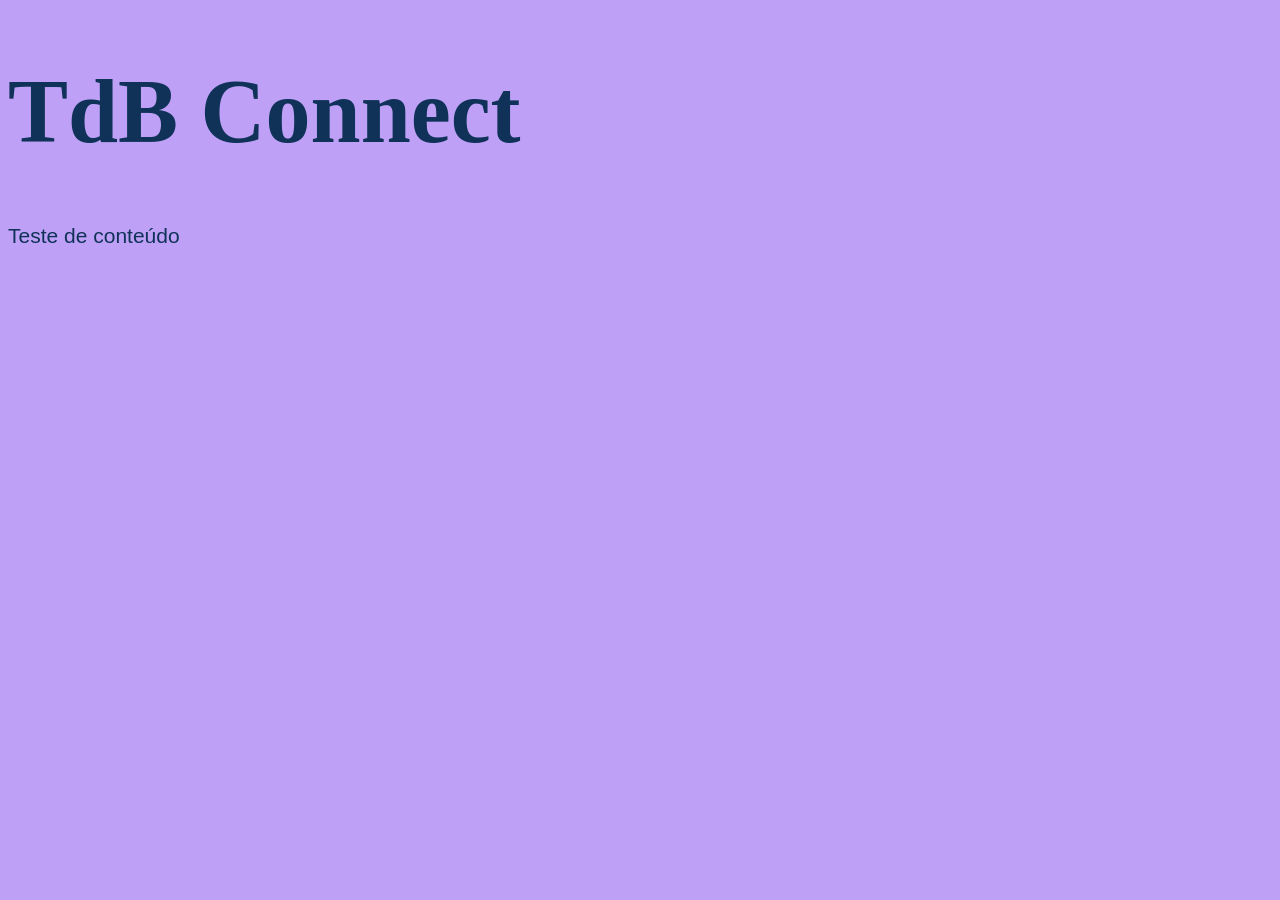
==== index.html @ 57d8d1f7 "style: aplica cores, fontes e tamanhos globais no body e títulos" ====
<!DOCTYPE html>
<html lang="pt-BR">
  <head>
    <meta charset="UTF-8">
    <meta name="viewport" content="width=device-width, initial-scale=1.0">
    <!-- Google Fonts - Bree Serif -->
    <link rel="preconnect" href="https://fonts.googleapis.com">
    <link rel="preconnect" href="https://fonts.gstatic.com" crossorigin>
    <link href="https://fonts.googleapis.com/css2?family=Bree+Serif&display=swap" rel="stylesheet">
    <!-- Título padronizado com o nome do projeto e da página -->
    <title>TdB Connect | Início</title> 
    
    <!-- Arquivos CSS (Na ordem exata da cascata) -->
    <link rel="stylesheet" href="css/reset.css">
    <link rel="stylesheet" href="css/variaveis.css">
    <link rel="stylesheet" href="css/global.css">
    <link rel="stylesheet" href="css/pages.css">
  </head>
  <body>
    <header>
      <h1>TdB Connect</h1>
    </header>
    <main>
      <p>Teste de conteúdo</p>
    </main>
  </body>
</html>
---- css/variaveis.css ----
/* CARREGAMENTO DAS FONTES LOCAIS (@font-face) */
@font-face {
  font-family: 'Glacial Indifference';
  src: url('../fonts/GlacialIndifference-Regular.otf') format('opentype');
  font-weight: normal;
  font-style: normal;
  font-display: swap;
}

@font-face {
  font-family: 'Lovelo Line';
  src: url('../fonts/Lovelo-Line.otf') format('opentype');
  font-weight: bold;
  font-style: normal;
  font-display: swap;
}

:root {
 /* Cores Principais */
 --cor-fundo: #bea1f7;
 --cor-primaria: #8367d3;
 --cor-destaque: #103258;
 --cor-destaque-hover: #1c5d6e;
 --cor-texto:  #103258;
 --cor-texto-claro: #ffffff;
 /*Tipografia e Fontes*/
 --fonte-titulo: georgia, serif;
 --fonte-subtitulo: "bree serif", serif;
 --fonte-corpo: "glacial indifference", sans-serif;
 --fonte-parceria: "lovelo line", sans-serif;
 /*Tamanhos de Fonte*/
 --tamanho-titulo: 90px;
 --tamanho-subtitulo: 29px;
 --tamanho-corpo: 21px;
 --tamanho-parceria: 23px;
 /* Arredondamento e Espaçamentos */
 --border-radius-botao: 20px;
 --espaco-p: 8px;
 --espaco-m: 16px;
 --espaco-g: 32px;
 --largura-max: 1200px;
}
---- css/global.css ----
body {
  background-color: var(--cor-fundo);
  color: var(--cor-texto);
  font-family: var(--fonte-corpo);
  font-size: var(--tamanho-corpo);
}

h1 {
  font-family: var(--fonte-titulo);
  font-size: var(--tamanho-titulo);
}
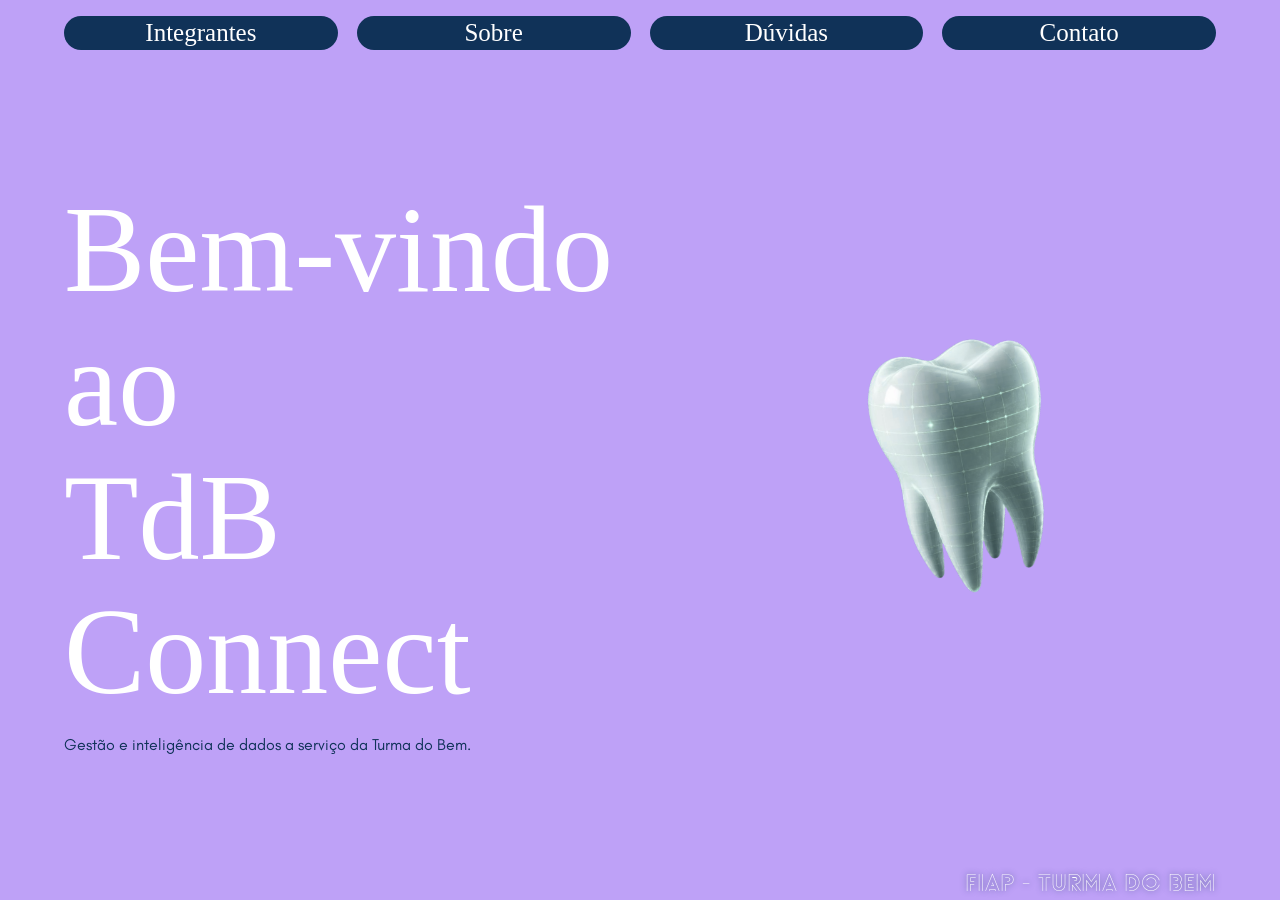
==== commit 70ec6140: "fix: corrige fontes locais e ajusta estilo do foco no menu." ====
--- a/index.html
+++ b/index.html
@@ -16,12 +16,29 @@
     <link rel="stylesheet" href="css/global.css">
     <link rel="stylesheet" href="css/pages.css">
   </head>
-  <body>
-    <header>
-      <h1>TdB Connect</h1>
-    </header>
-    <main>
-      <p>Teste de conteúdo</p>
-    </main>
+  <body>   
+     <header class="header">
+          <nav class="menu">
+              <ul>
+                  <li><a href="pages/integrantes.html">Integrantes</a></li>
+                  <li><a href="pages/sobre.html">Sobre</a></li>
+                  <li><a href="pages/faq.html">Dúvidas</a></li>
+                  <li><a href="pages/contato.html">Contato</a></li>
+              </ul>
+          </nav>
+     </header>
+
+     <main class="hero">
+         <section class="hero__texto">
+             <h1>Bem-vindo<br>ao<br>TdB Connect</h1>
+             <p>Gestão e inteligência de dados a serviço da Turma do Bem.</p>
+          </section>
+          <img class="hero__imagem" src="img/dente.png" alt="Dente com linhas digitais representando dados e tecnologia">
+     </main>
+
+      <footer class="footer">
+         <p>FIAP - TURMA DO BEM</p>
+      </footer>
   </body>
+  
 </html>  
--- a/css/variaveis.css
+++ b/css/variaveis.css
@@ -1,20 +1,3 @@
-/* CARREGAMENTO DAS FONTES LOCAIS (@font-face) */
-@font-face {
-  font-family: 'Glacial Indifference';
-  src: url('../fonts/GlacialIndifference-Regular.otf') format('opentype');
-  font-weight: normal;
-  font-style: normal;
-  font-display: swap;
-}
-
-@font-face {
-  font-family: 'Lovelo Line';
-  src: url('../fonts/Lovelo-Line.otf') format('opentype');
-  font-weight: bold;
-  font-style: normal;
-  font-display: swap;
-}
-
 :root {
  /* Cores Principais */
  --cor-fundo: #bea1f7;
@@ -29,15 +12,15 @@
  --fonte-corpo: "glacial indifference", sans-serif;
  --fonte-parceria: "lovelo line", sans-serif;
  /*Tamanhos de Fonte*/
- --tamanho-titulo: 90px;
- --tamanho-subtitulo: 29px;
- --tamanho-corpo: 21px;
+ --tamanho-titulo: 122px;
+ --tamanho-subtitulo: 25px;
+ --tamanho-corpo: 16px;
  --tamanho-parceria: 23px;
  /* Arredondamento e Espaçamentos */
- --border-radius-botao: 20px;
- --espaco-p: 8px;
+ --border-radius-botao: 25px;
+ --espaco-p: 3px;
  --espaco-m: 16px;
- --espaco-g: 32px;
+ --espaco-g: 19px;
  --largura-max: 1200px;
 }
 
--- a/css/global.css
+++ b/css/global.css
@@ -1,3 +1,19 @@
+/* CARREGAMENTO DAS FONTES LOCAIS (@font-face) */
+@font-face {
+  font-family: 'Glacial Indifference';
+  src: url('../fonts/GlacialIndifference-Regular.otf') format('opentype');
+  font-weight: normal;
+  font-style: normal;
+  font-display: swap;
+}
+
+@font-face {
+  font-family: 'Lovelo Line';
+  src: url('../fonts/Lovelo\ Line\ Light\ 300.otf') format('opentype');
+  font-weight: bold;
+  font-style: normal;
+  font-display: swap;
+}
 body {
   background-color: var(--cor-fundo);
   color: var(--cor-texto);
@@ -8,4 +24,112 @@
 h1 {
   font-family: var(--fonte-titulo);
   font-size: var(--tamanho-titulo);
+}
+/* ==========================================
+   Estilos compartilhados entre todas as páginas
+   (usa as variáveis definidas em variaveis.css)
+   ========================================== */
+
+/* ---------- Base ---------- */
+*,
+*::before,
+*::after {
+  box-sizing: border-box;
+  margin: 0;
+  padding: 0;
+}
+
+body {
+  min-height: 100vh;
+  display: flex;
+  flex-direction: column;
+  background-color: var(--cor-fundo);
+  color: var(--cor-texto);
+  font-family: var(--fonte-corpo);
+  font-size: var(--tamanho-corpo);
+}
+
+h1 {
+  font-family: var(--fonte-titulo);
+  font-size: var(--tamanho-titulo);
+}
+
+/* ---------- Margens laterais padrão ---------- */
+.header,
+.footer {
+  padding-left: 64px;
+  padding-right: 64px;
+}
+
+/* ---------- Menu ---------- */
+.header {
+  padding-top: var(--espaco-m);
+  padding-bottom: var(--espaco-m);
+}
+
+.menu ul {
+  display: grid;
+  grid-template-columns: repeat(4, 1fr);
+  gap: var(--espaco-g);
+  list-style: none;
+}
+
+.menu a {
+  display: block;
+  padding: var(--espaco-p) var(--espaco-m);
+  background-color: var(--cor-destaque);
+  color: var(--cor-texto-claro);
+  font-family: var(--fonte-subtitulo);
+  font-size: var(--tamanho-subtitulo);
+  text-align: center;
+  text-decoration: none;
+  border-radius: var(--border-radius-botao);
+}
+
+.menu a:hover {
+  background-color: var(--cor-destaque-hover);
+}
+
+/* ---------- Hero ---------- */
+.hero {
+  flex: 1; /* ocupa o espaço livre entre o menu e o rodapé */
+  display: flex;
+  align-items: center;
+  justify-content: space-between;
+  padding: 0 64px;
+}
+
+.hero__texto {
+  color: var(--cor-texto-claro); /* título em branco */
+}
+
+.hero__texto h1 {
+  font-weight: normal;
+  line-height: 1.1;
+}
+
+.hero__texto p {
+  margin-top: var(--espaco-m);
+  font-family: var(--fonte-corpo);
+  font-size: var(--tamanho-corpo);
+  color: var(--cor-texto); /* subtítulo em azul */
+}
+
+.hero__imagem {
+  max-width: 500px;
+  max-height: 60vh;
+  object-fit: contain;
+}
+
+/* ---------- Rodapé ---------- */
+.footer {
+  padding-top: var(--espaco-p);
+  padding-bottom: var(--espaco-p);
+  text-align: right;
+  text-transform: uppercase;
+  color: var(--cor-texto-claro);
+  font-family: var(--fonte-parceria);
+  font-size: var(--tamanho-parceria);
+  font-weight: bold;
+  text-shadow: 0 0 6px var(--cor-destaque); /* ajuda a ler a fonte fina */
 }
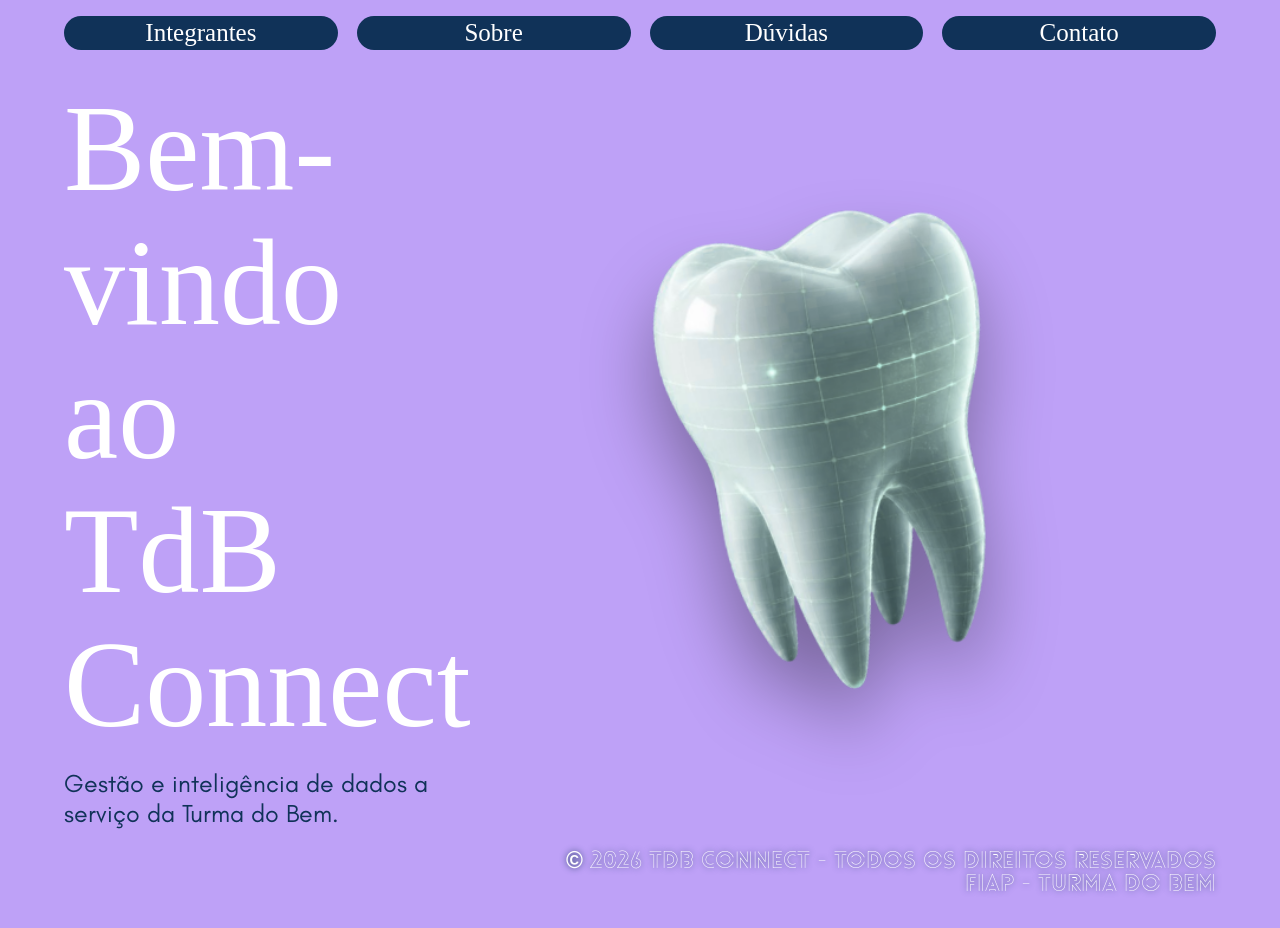
==== commit fbf2fd2f: "style: adiciona texto à esquerda no rodapé e aumenta o espaçamento inferior." ====
--- a/index.html
+++ b/index.html
@@ -37,6 +37,7 @@
      </main>
 
       <footer class="footer">
+         <p>© 2026 TdB Connect - Todos os direitos reservados</p>
          <p>FIAP - TURMA DO BEM</p>
       </footer>
   </body>
--- a/css/global.css
+++ b/css/global.css
@@ -25,10 +25,6 @@
   font-family: var(--fonte-titulo);
   font-size: var(--tamanho-titulo);
 }
-/* ==========================================
-   Estilos compartilhados entre todas as páginas
-   (usa as variáveis definidas em variaveis.css)
-   ========================================== */
 
 /* ---------- Base ---------- */
 *,
@@ -65,6 +61,8 @@
 .header {
   padding-top: var(--espaco-m);
   padding-bottom: var(--espaco-m);
+  position: relative;
+  z-index: 10;
 }
 
 .menu ul {
@@ -111,17 +109,27 @@
 .hero__texto p {
   margin-top: var(--espaco-m);
   font-family: var(--fonte-corpo);
-  font-size: var(--tamanho-corpo);
-  color: var(--cor-texto); /* subtítulo em azul */
+  font-size: var(--tamanho-subtitulo);   /* era o tamanho do corpo (21px), agora 29px */
+  color: var(--cor-texto);
 }
 
-.hero__imagem {
-  max-width: 500px;
-  max-height: 60vh;
+.hero__imagem { 
+  height: 75vh;
+  width: auto;
+  max-width: none;            /* tira o limite que segurava o tamanho */
+  flex-shrink: 0;
   object-fit: contain;
-}
+  margin-right: 40px;         /* folga para a imagem ampliada não sair da tela */
+  transform: scale(1.4);      /* aumenta só visualmente, sem empurrar o rodapé */
+  transform-origin: center;
+  /* ...o que já existe... */
+  filter: drop-shadow(0 30px 25px rgba(0, 0, 0, 0.35));
+  pointer-events: none;
+  }
 
-/* ---------- Rodapé ---------- */
+
+
+/* ---------- FIAP-TURMA DO BEM ---------- */
 .footer {
   padding-top: var(--espaco-p);
   padding-bottom: var(--espaco-p);
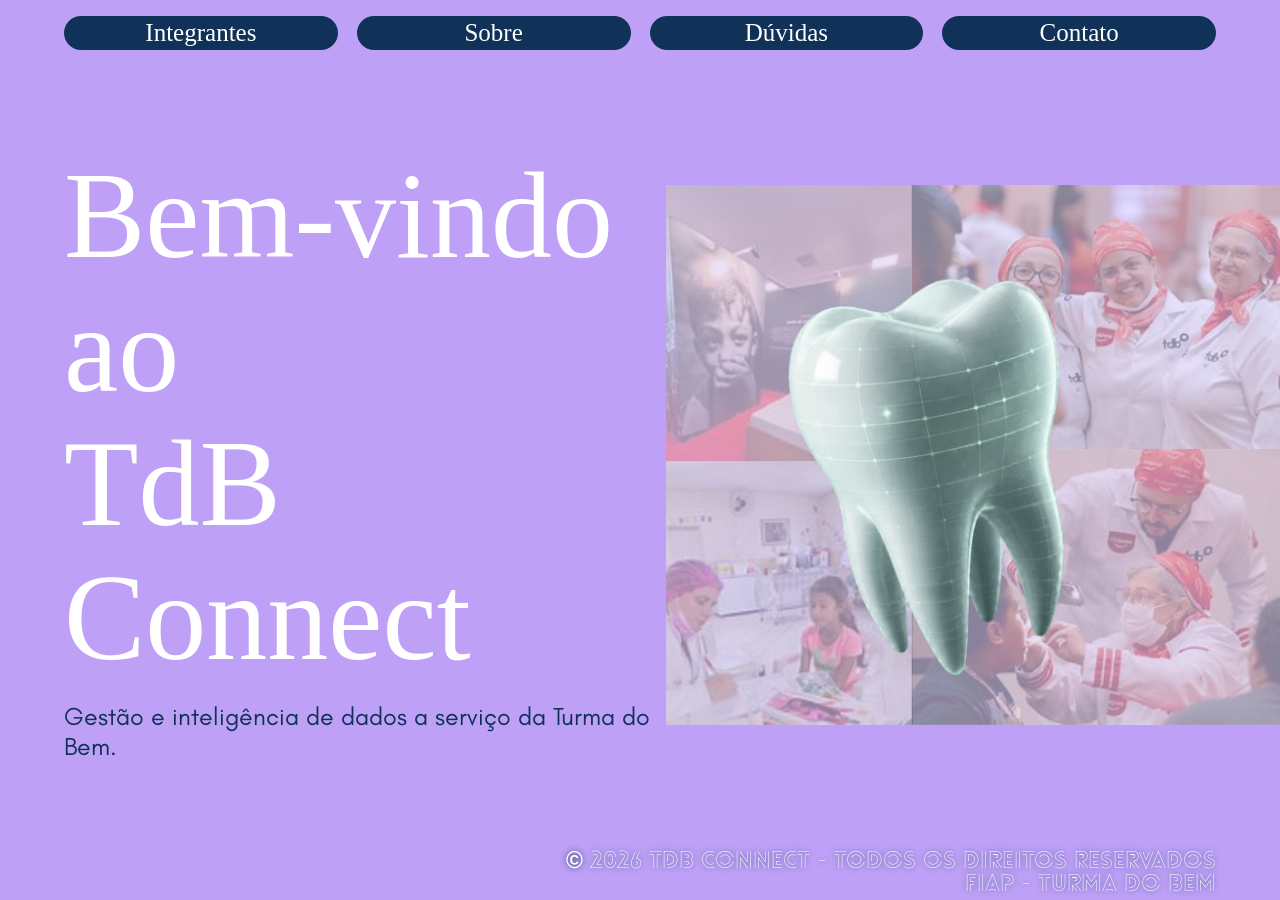
==== commit ac212fbf: "feat: finalização da página integrantes, faltando apenas a foto de dois integrantes." ====
--- a/index.html
+++ b/index.html
@@ -33,7 +33,10 @@
              <h1>Bem-vindo<br>ao<br>TdB Connect</h1>
              <p>Gestão e inteligência de dados a serviço da Turma do Bem.</p>
           </section>
-          <img class="hero__imagem" src="img/dente.png" alt="Dente com linhas digitais representando dados e tecnologia">
+              <div class="hero__figura">
+              <img class="hero__fotos" src="img/img.site/fundo.tdb.png" alt="Voluntários da Turma do Bem atendendo crianças">
+              <img class="hero__imagem" src="img/img.site/dente.png" alt="Dente com linhas digitais representando dados e tecnologia">
+          </div>
      </main>
 
       <footer class="footer">
--- a/css/global.css
+++ b/css/global.css
@@ -113,19 +113,36 @@
   color: var(--cor-texto);
 }
 
-.hero__imagem { 
-  height: 75vh;
+/* Caixa da colagem: define o tamanho do conjunto */
+.hero__figura {
+  position: relative;
+  flex-shrink: 0;
+  height: 60vh;
+  aspect-ratio: 1.31 / 1;    /* proporção da colagem no seu print */
+  max-width: 48vw;
+  margin-right: -64px;       /* encosta a colagem na borda direita da tela */
+}
+
+/* Colagem de fotos ao fundo */
+.hero__fotos {
+  position: absolute;
+  inset: 0;
+  width: 100%;
+  height: 100%;
+  object-fit: cover;
+  opacity: 0.7;              /* deixa as fotos "lavadas" pelo lilás, como no Canva */
+}
+
+/* Dente por cima */
+.hero__imagem {
+  position: absolute;
+  left: 45%;
+  top: 55%;
+  height: 145%;
   width: auto;
-  max-width: none;            /* tira o limite que segurava o tamanho */
-  flex-shrink: 0;
-  object-fit: contain;
-  margin-right: 40px;         /* folga para a imagem ampliada não sair da tela */
-  transform: scale(1.4);      /* aumenta só visualmente, sem empurrar o rodapé */
-  transform-origin: center;
-  /* ...o que já existe... */
-  filter: drop-shadow(0 30px 25px rgba(0, 0, 0, 0.35));
-  pointer-events: none;
-  }
+  max-width: none;
+  transform: translate(-50%, -50%);
+}
 
 
 
@@ -140,4 +157,4 @@
   font-size: var(--tamanho-parceria);
   font-weight: bold;
   text-shadow: 0 0 6px var(--cor-destaque); /* ajuda a ler a fonte fina */
-}+}
--- a/css/pages.css
+++ b/css/pages.css
@@ -0,0 +1,89 @@
+/* ==========================================
+   PAGES.CSS - estilos específicos de cada página
+   ========================================== */
+
+/* ---------- Página de integrantes ---------- */
+
+/* Título só para leitores de tela (mantém o h1 semântico sem aparecer) */
+.visualmente-oculto {
+  position: absolute;
+  width: 1px;
+  height: 1px;
+  overflow: hidden;
+  clip: rect(0 0 0 0);
+  white-space: nowrap;
+}
+
+.conteudo {
+  flex: 1;
+  padding: var(--espaco-g) 64px;
+}
+
+.titulo-integrantes {
+  text-align: center;
+  margin-top: 30px;
+  margin-bottom: 30px;
+  color: #0d2c4c; /* Cor similar aos botões do menu */
+  font-size: 4rem;
+  font-weight: bold;
+}
+
+/* Lista vertical: um integrante embaixo do outro */
+.integrantes {
+  display: flex;
+  flex-direction: column;
+  gap: var(--espaco-g);
+}
+
+/* Cada linha: foto | dados | QR LinkedIn | QR GitHub */
+.integrante {
+  display: grid;
+  grid-template-columns: 200px minmax(280px, 440px) 200px 200px;
+  align-items: center;
+  gap: var(--espaco-g);
+  justify-content: center;
+}
+
+.integrante__foto {
+  display: block;
+  width: 200px;
+  height: 200px;
+  object-fit: cover;
+}
+
+.integrante__info h2 {
+  font-family: var(--fonte-corpo);
+  font-size: 30px;
+  font-weight: normal;
+}
+
+.integrante__info p {
+  margin-top: var(--espaco-p);
+  font-size: 24px;
+}
+
+/* QR code clicável: funciona como botão para o perfil */
+.integrante__qr {
+  display: flex;
+  justify-content: center;
+}
+
+.integrante__qr a {
+  display: block;
+  padding: var(--espaco-p);
+  background-color: var(--cor-texto-claro);
+  border-radius: var(--border-radius-botao);
+  transition: transform 0.2s ease, box-shadow 0.2s ease;
+}
+
+.integrante__qr a:hover,
+.integrante__qr a:focus-visible {
+  transform: scale(1.06);
+  box-shadow: 0 6px 16px rgba(16, 50, 88, 0.35);
+}
+
+.integrante__qr img {
+  display: block;
+  width: 168px;
+  height: 168px;
+}
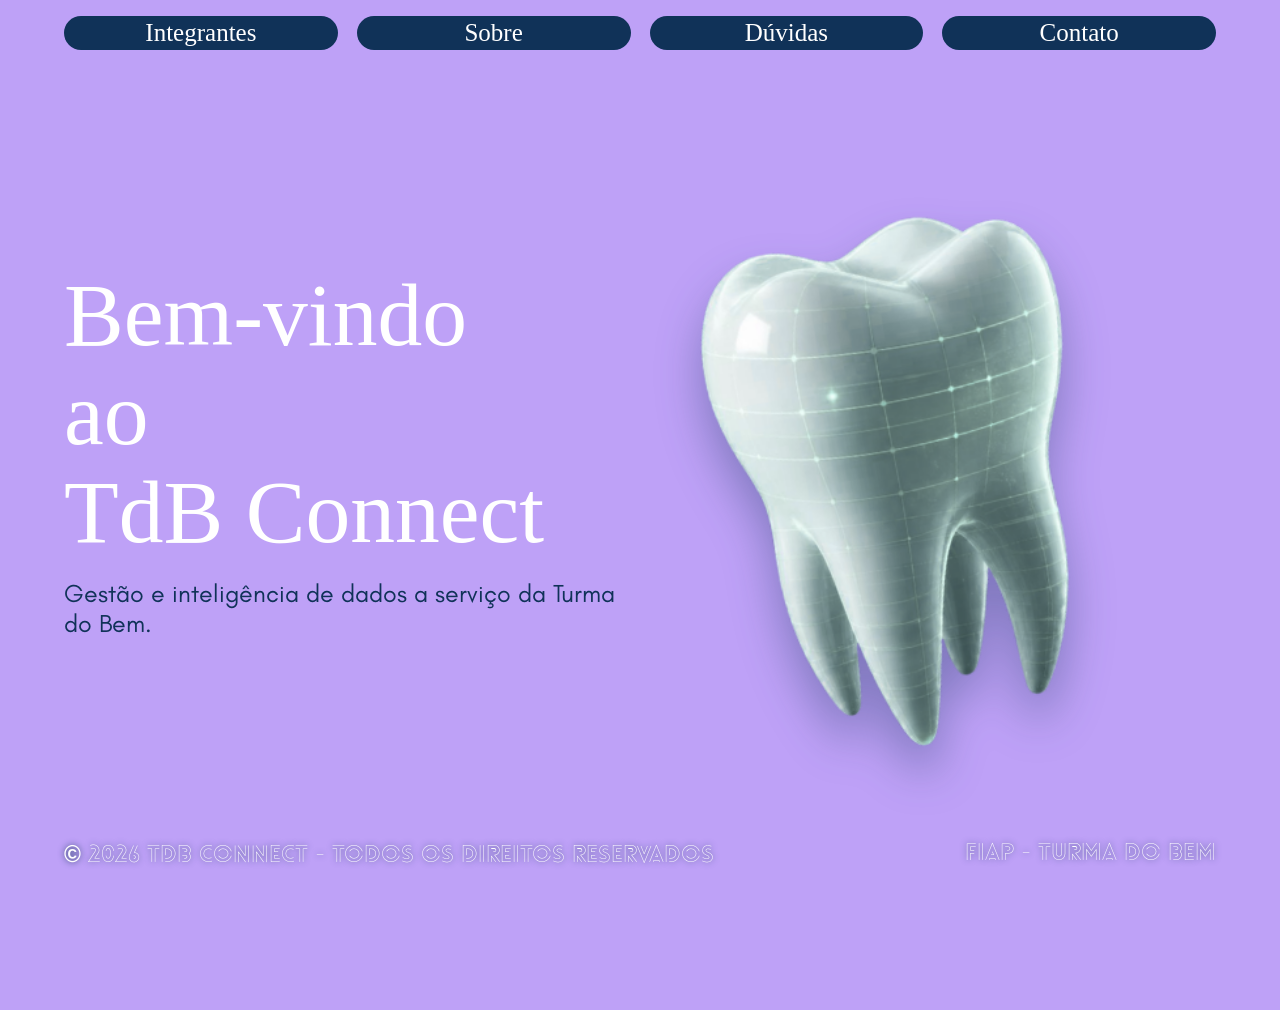
==== commit 60f8369d: "feat: finalização da estrutura e design do projeto, correção de erros e acertos." ====
--- a/index.html
+++ b/index.html
@@ -8,41 +8,41 @@
     <link rel="preconnect" href="https://fonts.gstatic.com" crossorigin>
     <link href="https://fonts.googleapis.com/css2?family=Bree+Serif&display=swap" rel="stylesheet">
     <!-- Título padronizado com o nome do projeto e da página -->
-    <title>TdB Connect | Início</title> 
-    
-    <!-- Arquivos CSS (Na ordem exata da cascata) -->
+    <title>TdB Connect | Início</title>
+
+    <!-- Arquivos CSS (na raiz o caminho é css/..., sem ../) -->
     <link rel="stylesheet" href="css/reset.css">
     <link rel="stylesheet" href="css/variaveis.css">
     <link rel="stylesheet" href="css/global.css">
     <link rel="stylesheet" href="css/pages.css">
   </head>
-  <body>   
-     <header class="header">
-          <nav class="menu">
-              <ul>
-                  <li><a href="pages/integrantes.html">Integrantes</a></li>
-                  <li><a href="pages/sobre.html">Sobre</a></li>
-                  <li><a href="pages/faq.html">Dúvidas</a></li>
-                  <li><a href="pages/contato.html">Contato</a></li>
-              </ul>
-          </nav>
-     </header>
+  <body>
+    <header class="header">
+      <nav class="menu" aria-label="Navegação principal">
+        <ul>
+          <li><a href="pages/integrantes.html">Integrantes</a></li>
+          <li><a href="pages/sobre.html">Sobre</a></li>
+          <li><a href="pages/faq.html">Dúvidas</a></li>
+          <li><a href="pages/contato.html">Contato</a></li>
+        </ul>
+      </nav>
+    </header>
 
-     <main class="hero">
-         <section class="hero__texto">
-             <h1>Bem-vindo<br>ao<br>TdB Connect</h1>
-             <p>Gestão e inteligência de dados a serviço da Turma do Bem.</p>
-          </section>
-              <div class="hero__figura">
-              <img class="hero__fotos" src="img/img.site/fundo.tdb.png" alt="Voluntários da Turma do Bem atendendo crianças">
-              <img class="hero__imagem" src="img/img.site/dente.png" alt="Dente com linhas digitais representando dados e tecnologia">
-          </div>
-     </main>
+    <main class="hero">
+      <section class="hero__texto">
+        <h1>Bem-vindo<br>ao<br>TdB Connect</h1>
+        <p>Gestão e inteligência de dados a serviço da Turma do Bem.</p>
+      </section>
 
-      <footer class="footer">
-         <p>© 2026 TdB Connect - Todos os direitos reservados</p>
-         <p>FIAP - TURMA DO BEM</p>
-      </footer>
+      <!-- Colagem de fotos ao fundo + dente por cima -->
+      <div class="hero__figura">
+        <img class="hero__imagem" src="img/img.site/dente.png" alt="Dente com linhas digitais representando dados e tecnologia">
+      </div>
+    </main>
+
+    <footer class="footer">
+      <p>© 2026 TdB Connect - Todos os direitos reservados</p>
+      <p>FIAP - TURMA DO BEM</p>
+    </footer>
   </body>
-  
-</html>  
+</html>
--- a/css/global.css
+++ b/css/global.css
@@ -1,4 +1,10 @@
-/* CARREGAMENTO DAS FONTES LOCAIS (@font-face) */
+/* ==========================================
+   GLOBAL.CSS - TdB Connect
+   Estilos compartilhados entre todas as páginas
+   (usa as variáveis definidas em variaveis.css)
+   ========================================== */
+
+/* ---------- Fontes locais (@font-face) ---------- */
 @font-face {
   font-family: 'Glacial Indifference';
   src: url('../fonts/GlacialIndifference-Regular.otf') format('opentype');
@@ -14,7 +20,21 @@
   font-style: normal;
   font-display: swap;
 }
+
+/* ---------- Base ---------- */
+*,
+*::before,
+*::after {
+  box-sizing: border-box;
+  margin: 0;
+  padding: 0;
+}
+
 body {
+  min-height: 100vh;          /* cresce se o conteúdo for maior que a tela */
+  display: flex;
+  flex-direction: column;     /* menu em cima, conteúdo no meio, rodapé embaixo */
+  overflow-x: hidden;         /* evita rolagem lateral indesejada */
   background-color: var(--cor-fundo);
   color: var(--cor-texto);
   font-family: var(--fonte-corpo);
@@ -26,43 +46,11 @@
   font-size: var(--tamanho-titulo);
 }
 
-/* ---------- Base ---------- */
-*,
-*::before,
-*::after {
-  box-sizing: border-box;
-  margin: 0;
-  padding: 0;
-}
-
-body {
-  min-height: 100vh;
-  display: flex;
-  flex-direction: column;
-  background-color: var(--cor-fundo);
-  color: var(--cor-texto);
-  font-family: var(--fonte-corpo);
-  font-size: var(--tamanho-corpo);
-}
-
-h1 {
-  font-family: var(--fonte-titulo);
-  font-size: var(--tamanho-titulo);
-}
-
-/* ---------- Margens laterais padrão ---------- */
-.header,
-.footer {
-  padding-left: 64px;
-  padding-right: 64px;
-}
-
-/* ---------- Menu ---------- */
+/* ---------- Cabeçalho e menu ---------- */
 .header {
-  padding-top: var(--espaco-m);
-  padding-bottom: var(--espaco-m);
   position: relative;
-  z-index: 10;
+  z-index: 10;                /* fica acima das fotos de fundo */
+  padding: var(--espaco-m) 64px;
 }
 
 .menu ul {
@@ -88,73 +76,73 @@
   background-color: var(--cor-destaque-hover);
 }
 
-/* ---------- Hero ---------- */
-.hero {
-  flex: 1; /* ocupa o espaço livre entre o menu e o rodapé */
+/* ---------- Rodapé ---------- */
+.footer {
+  position: relative;
+  z-index: 10;                /* fica acima das fotos de fundo */
   display: flex;
+  justify-content: space-between;
   align-items: center;
-  justify-content: space-between;
-  padding: 0 64px;
-}
-
-.hero__texto {
-  color: var(--cor-texto-claro); /* título em branco */
-}
-
-.hero__texto h1 {
-  font-weight: normal;
-  line-height: 1.1;
-}
-
-.hero__texto p {
-  margin-top: var(--espaco-m);
-  font-family: var(--fonte-corpo);
-  font-size: var(--tamanho-subtitulo);   /* era o tamanho do corpo (21px), agora 29px */
-  color: var(--cor-texto);
-}
-
-/* Caixa da colagem: define o tamanho do conjunto */
-.hero__figura {
-  position: relative;
-  flex-shrink: 0;
-  height: 60vh;
-  aspect-ratio: 1.31 / 1;    /* proporção da colagem no seu print */
-  max-width: 48vw;
-  margin-right: -64px;       /* encosta a colagem na borda direita da tela */
-}
-
-/* Colagem de fotos ao fundo */
-.hero__fotos {
-  position: absolute;
-  inset: 0;
-  width: 100%;
-  height: 100%;
-  object-fit: cover;
-  opacity: 0.7;              /* deixa as fotos "lavadas" pelo lilás, como no Canva */
-}
-
-/* Dente por cima */
-.hero__imagem {
-  position: absolute;
-  left: 45%;
-  top: 55%;
-  height: 145%;
-  width: auto;
-  max-width: none;
-  transform: translate(-50%, -50%);
-}
-
-
-
-/* ---------- FIAP-TURMA DO BEM ---------- */
-.footer {
-  padding-top: var(--espaco-p);
-  padding-bottom: var(--espaco-p);
-  text-align: right;
+  padding: var(--espaco-p) 64px 32px;
   text-transform: uppercase;
   color: var(--cor-texto-claro);
   font-family: var(--fonte-parceria);
   font-size: var(--tamanho-parceria);
   font-weight: bold;
-  text-shadow: 0 0 6px var(--cor-destaque); /* ajuda a ler a fonte fina */
+  text-shadow: 0 0 6px var(--cor-destaque);
 }
+
+/* ==========================================
+   PÁGINA INICIAL (index.html)
+   ========================================== */
+
+/* ---------- Hero: texto à esquerda, imagens à direita ---------- */
+.hero {
+  flex: 1;                    /* ocupa o espaço entre o menu e o rodapé */
+  min-height: 0;
+  display: flex;
+  align-items: center;
+  justify-content: space-between;
+  gap: var(--espaco-g);
+  padding: 0 64px;
+}
+
+.hero__texto {
+  color: var(--cor-texto-claro);
+}
+
+  .hero__texto h1 {
+  font-size: min(180px, 30vh, 7vw);   
+  font-weight: normal;
+  line-height: 1.1;
+  }
+
+.hero__texto p {
+  margin-top: var(--espaco-m);
+  font-family: var(--fonte-corpo);
+  font-size: min(var(--tamanho-subtitulo), 3.6vh);
+  color: var(--cor-texto);
+}
+
+/* ---------- Conjunto colagem + dente ---------- */
+.hero__figura {
+  position: relative;
+  isolation: isolate;
+  flex-shrink: 0;
+  height: 80vh;               /* tamanho do conjunto: ajuste aqui */
+  aspect-ratio: 1.31 / 1;
+  max-width: 44vw;
+}
+
+
+/* Dente por cima, com sombra */
+.hero__imagem {
+  position: absolute;
+  left: 45%;
+  top: 55%;
+  height: 145%;               /* tamanho do dente em relação à colagem */
+  width: auto;
+  max-width: none;
+  transform: translate(-50%, -50%);
+  filter: drop-shadow(0 3vh 2.5vh rgba(16, 50, 88, 0.35));
+}
--- a/css/pages.css
+++ b/css/pages.css
@@ -1,9 +1,11 @@
 /* ==========================================
-   PAGES.CSS - estilos específicos de cada página
+   PAGES.CSS - estilos específicos das páginas
+   Índice: 1 Utilitários · 2 Estrutura · 3 Títulos
+           4 Menu (página atual) · 5 Componentes
+           6 Integrantes · 7 FAQ · 8 Contato
    ========================================== */
 
-/* ---------- Página de integrantes ---------- */
-
+/* ---------- 1. Utilitários ---------- */
 /* Título só para leitores de tela (mantém o h1 semântico sem aparecer) */
 .visualmente-oculto {
   position: absolute;
@@ -14,20 +16,139 @@
   white-space: nowrap;
 }
 
+/* ---------- 2. Estrutura das páginas internas ---------- */
 .conteudo {
   flex: 1;
   padding: var(--espaco-g) 64px;
 }
 
+.pagina,
+.faq {
+  max-width: 1100px;
+  margin: 0 auto;
+}
+
+.secao {
+  margin-top: var(--espaco-g);
+}
+
+.pagina__acao {
+  margin-top: var(--espaco-g);
+  text-align: center;
+}
+
+/* ---------- 3. Títulos e introduções ---------- */
+/* Título padrão das páginas internas (Sobre, Contato, FAQ) */
+.pagina__titulo,
+.titulo-pagina {
+  text-align: center;
+  color: var(--cor-destaque);
+  font-size: 56px;            /* menor que os 90px da home */
+  font-weight: normal;
+  line-height: 1.1;
+}
+
+/* Título da página de integrantes */
 .titulo-integrantes {
-  text-align: center;
-  margin-top: 30px;
-  margin-bottom: 30px;
-  color: #0d2c4c; /* Cor similar aos botões do menu */
-  font-size: 4rem;
+  margin: 30px 0;
+  text-align: center;
+  color: var(--cor-destaque);
+  font-size: 3rem;
   font-weight: bold;
 }
 
+.pagina__intro,
+.faq__intro {
+  max-width: 680px;
+  margin: var(--espaco-m) auto var(--espaco-g);
+  text-align: center;
+  font-size: var(--tamanho-subtitulo);
+  line-height: 1.4;
+}
+
+.pagina__intro a,
+.faq__intro a {
+  color: var(--cor-destaque);
+  font-weight: bold;
+}
+
+.faq__intro a:hover {
+  color: var(--cor-destaque-hover);
+}
+
+.secao__titulo {
+  margin-bottom: var(--espaco-m);
+  text-align: center;
+  color: var(--cor-destaque);
+  font-family: var(--fonte-subtitulo);
+  font-size: var(--tamanho-subtitulo);
+  font-weight: normal;
+}
+
+/* ---------- 4. Menu: página atual ---------- */
+/* Aceita aria-current="page" (recomendado) ou class="ativo" */
+.menu a[aria-current="page"],
+.menu a.ativo {
+  background-color: var(--cor-destaque-hover);
+}
+
+/* ---------- 5. Componentes reutilizáveis ---------- */
+.grade {
+  display: grid;
+  grid-template-columns: repeat(auto-fit, minmax(280px, 1fr));
+  gap: var(--espaco-g);
+}
+
+.caixa {
+  padding: var(--espaco-m) var(--espaco-g);
+  background-color: var(--cor-destaque);
+  color: var(--cor-texto-claro);
+  border-radius: 24px;
+}
+
+.caixa__titulo {
+  margin-bottom: var(--espaco-p);
+  font-family: var(--fonte-subtitulo);
+  font-size: 1.4rem;
+  font-weight: normal;
+  line-height: 1.25;
+}
+
+.caixa__texto {
+  line-height: 1.6;
+}
+
+.caixa__texto + .botao {
+  margin-top: var(--espaco-m);
+}
+
+.botao {
+  display: inline-block;
+  padding: var(--espaco-p) var(--espaco-g);
+  border: 0;
+  background-color: var(--cor-destaque);
+  color: var(--cor-texto-claro);
+  font-family: var(--fonte-subtitulo);
+  font-size: 1.2rem;
+  text-decoration: none;
+  cursor: pointer;
+  border-radius: var(--border-radius-botao);
+}
+
+.botao:hover {
+  background-color: var(--cor-destaque-hover);
+}
+
+.botao--claro {
+  background-color: var(--cor-texto-claro);
+  color: var(--cor-destaque);
+}
+
+.botao--claro:hover {
+  background-color: #e6dcff;
+}
+
+/* ---------- 6. Página de integrantes ---------- */
 /* Lista vertical: um integrante embaixo do outro */
 .integrantes {
   display: flex;
@@ -39,9 +160,9 @@
 .integrante {
   display: grid;
   grid-template-columns: 200px minmax(280px, 440px) 200px 200px;
+  justify-content: center;
   align-items: center;
   gap: var(--espaco-g);
-  justify-content: center;
 }
 
 .integrante__foto {
@@ -86,4 +207,148 @@
   display: block;
   width: 168px;
   height: 168px;
+}
+
+/* ---------- 7. FAQ ---------- */
+.faq__cabecalho {
+  text-align: center;
+}
+
+/* Lista de perguntas: um cartão por pergunta, com espaço entre eles */
+.faq__lista {
+  display: flex;
+  flex-direction: column;
+  gap: var(--espaco-m);
+}
+
+.faq__item {
+  overflow: hidden;           /* mantém os cantos arredondados no hover */
+  background-color: var(--cor-destaque);
+  color: var(--cor-texto-claro);
+  border-radius: var(--border-radius-botao);
+}
+
+/* Pergunta (parte clicável) */
+.faq__item summary {
+  display: flex;
+  justify-content: space-between;
+  align-items: center;
+  gap: var(--espaco-m);
+  padding: var(--espaco-m) var(--espaco-g);
+  font-family: var(--fonte-subtitulo);
+  font-size: 24px;
+  cursor: pointer;
+  list-style: none;           /* tira a setinha padrão */
+}
+
+.faq__item summary::-webkit-details-marker {
+  display: none;              /* tira a setinha no Chrome/Safari */
+}
+
+.faq__item summary::after {
+  content: "+";
+  font-size: 32px;
+  line-height: 1;
+}
+
+.faq__item[open] summary::after {
+  content: "−";
+}
+
+.faq__item summary:hover {
+  background-color: var(--cor-destaque-hover);
+}
+
+.faq__item summary:focus-visible {
+  outline: 3px solid var(--cor-texto-claro);
+  outline-offset: -3px;
+}
+
+/* Resposta */
+.faq__item p {
+  padding: 0 var(--espaco-g) var(--espaco-m);
+  font-size: 20px;
+  line-height: 1.5;
+}
+
+/* ---------- 8. Contato ---------- */
+.contato {
+  display: grid;
+  grid-template-columns: 1.4fr 1fr;
+  gap: var(--espaco-g);
+  align-items: start;
+}
+
+.contato__lateral {
+  display: flex;
+  flex-direction: column;
+  gap: var(--espaco-g);
+}
+
+.form__campo {
+  margin-bottom: var(--espaco-m);
+}
+
+.form label {
+  display: block;
+  margin-bottom: 6px;
+}
+
+.form input,
+.form select,
+.form textarea {
+  width: 100%;
+  padding: 12px 16px;
+  border: 2px solid transparent;
+  border-radius: 14px;
+  background-color: var(--cor-texto-claro);
+  color: var(--cor-texto);
+  font: inherit;
+}
+
+.form textarea {
+  min-height: 140px;
+  resize: vertical;
+}
+
+.form input:focus,
+.form select:focus,
+.form textarea:focus {
+  outline: none;
+  border-color: var(--cor-destaque-hover);
+}
+
+.form input:user-invalid,
+.form select:user-invalid,
+.form textarea:user-invalid {
+  border-color: #e0475b;
+}
+
+.canais {
+  list-style: none;
+  display: flex;
+  flex-direction: column;
+  gap: var(--espaco-p);
+}
+
+.canais a {
+  color: var(--cor-texto-claro);
+}
+
+.redes {
+  display: flex;
+  flex-wrap: wrap;
+  gap: var(--espaco-p);
+}
+
+.redes a {
+  padding: 8px 18px;
+  background-color: var(--cor-texto-claro);
+  color: var(--cor-destaque);
+  text-decoration: none;
+  border-radius: var(--border-radius-botao);
+}
+
+.redes a:hover {
+  background-color: #e6dcff;
 }
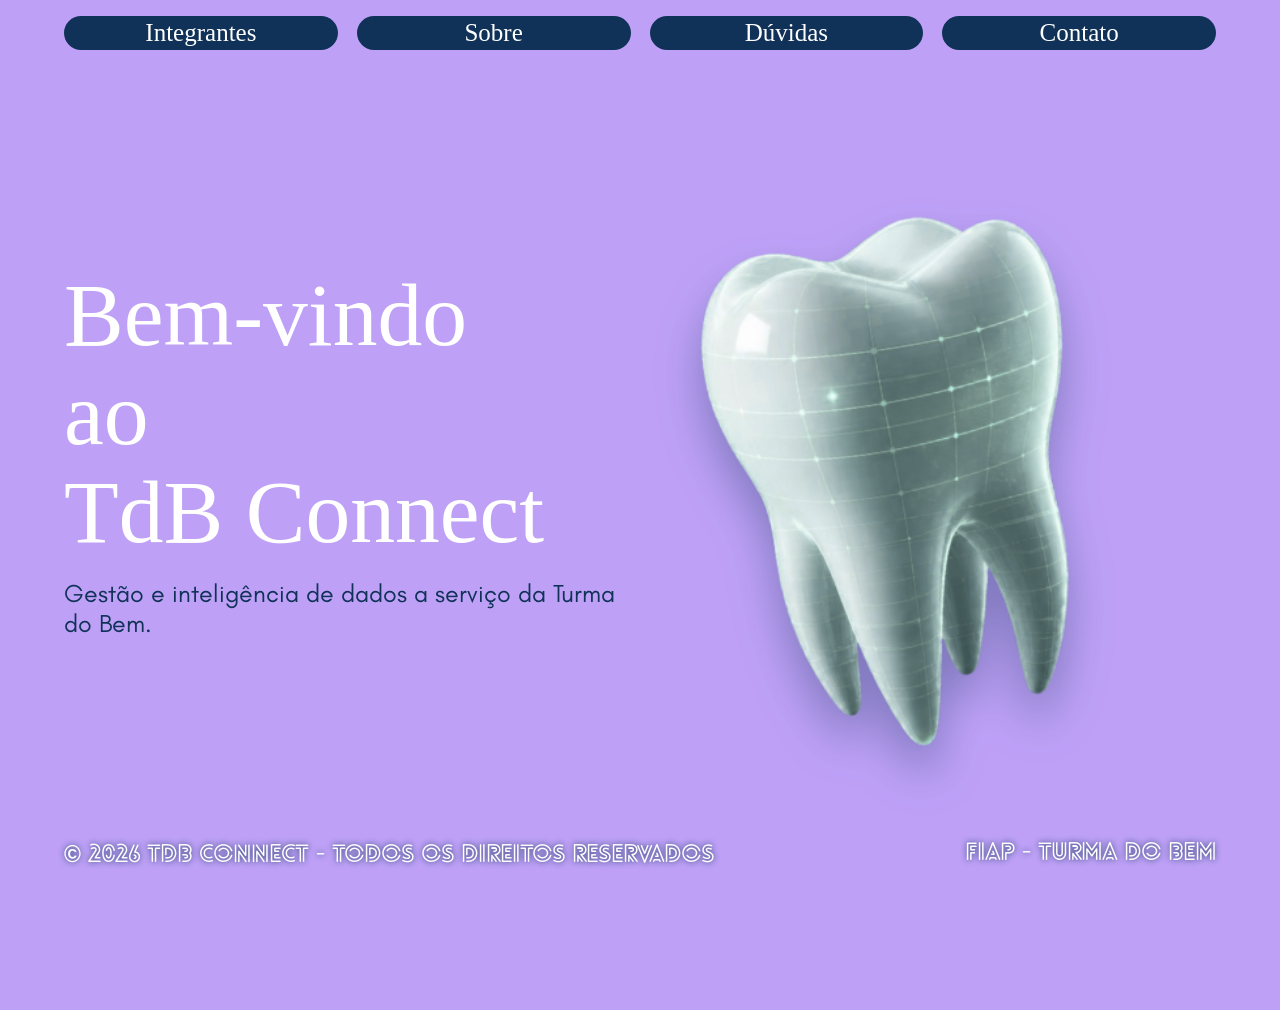
==== commit a352a74a: "refactor: substitui Google Fonts por fontes locais (@font-face)" ====
--- a/index.html
+++ b/index.html
@@ -3,10 +3,7 @@
   <head>
     <meta charset="UTF-8">
     <meta name="viewport" content="width=device-width, initial-scale=1.0">
-    <!-- Google Fonts - Bree Serif -->
-    <link rel="preconnect" href="https://fonts.googleapis.com">
-    <link rel="preconnect" href="https://fonts.gstatic.com" crossorigin>
-    <link href="https://fonts.googleapis.com/css2?family=Bree+Serif&display=swap" rel="stylesheet">
+    
     <!-- Título padronizado com o nome do projeto e da página -->
     <title>TdB Connect | Início</title>
 
@@ -14,7 +11,6 @@
     <link rel="stylesheet" href="css/reset.css">
     <link rel="stylesheet" href="css/variaveis.css">
     <link rel="stylesheet" href="css/global.css">
-    <link rel="stylesheet" href="css/pages.css">
   </head>
   <body>
     <header class="header">
@@ -34,7 +30,7 @@
         <p>Gestão e inteligência de dados a serviço da Turma do Bem.</p>
       </section>
 
-      <!-- Colagem de fotos ao fundo + dente por cima -->
+      <!-- Imagem de um dente -->
       <div class="hero__figura">
         <img class="hero__imagem" src="img/img.site/dente.png" alt="Dente com linhas digitais representando dados e tecnologia">
       </div>
--- a/css/global.css
+++ b/css/global.css
@@ -15,8 +15,8 @@
 
 @font-face {
   font-family: 'Lovelo Line';
-  src: url('../fonts/Lovelo\ Line\ Light\ 300.otf') format('opentype');
-  font-weight: bold;
+  src: url('../fonts/Lovelo-Line-Light-300.otf') format('opentype');
+  font-weight: 300;
   font-style: normal;
   font-display: swap;
 }
